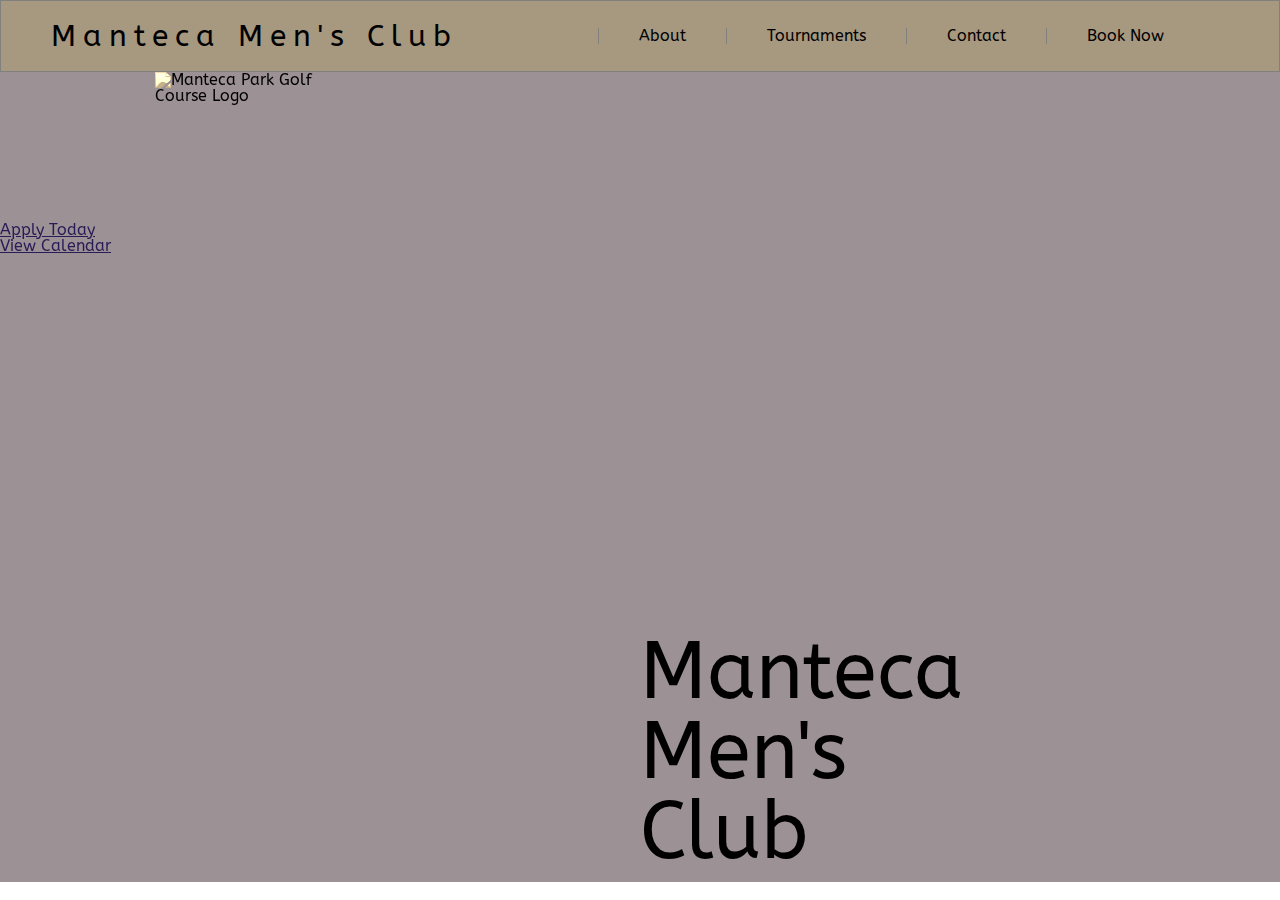
==== index.html @ b3fa992a "working on index page" ====
<!DOCTYPE html>
<html lang="en">
<head>
    <meta charset="UTF-8">
    <meta name="viewport" content="width=device-width, initial-scale=1.0">
    <meta http-equiv="X-UA-Compatible" content="ie=edge">
    <link rel="stylesheet" href="assets/css/reset.css">
    <link rel="stylesheet" href="assets/css/style.css">
    <link href="https://fonts.googleapis.com/css?family=ABeeZee&display=swap" rel="stylesheet">
    <title>Manteca Men's Club</title>
</head>
<body>


    <header>
        <div id="logo">
            Manteca Men's Club
        </div>

        <nav>
            <ul>
                <li>About</li>
                <li>Tournaments</li>
                <li>Contact</li>
                <li>Book Now</li>
            </ul>
        </nav>
    </header>

    <section class="showcase">
        
        <img src="https://images.squarespace-cdn.com/content/v1/59e7b637bce176fba03623e1/1508428281095-VPVWC7CA32F5PQ76CEP6/ke17ZwdGBToddI8pDm48kL6v71J6-YnkTCn3Im1i5OlZw-zPPgdn4jUwVcJE1ZvWEtT5uBSRWt4vQZAgTJucoTqqXjS3CfNDSuuf31e0tVFuhCGKtFm7LnVlW28pqADtX8U3Vqun5ahYwBTi9sElHW0nsU3dfn6w--du8-EjPUE/Golf-Logo_Green.png?format=300w" alt="Manteca Park Golf Course Logo">
        
        <h1>Manteca Men's Club</h1>

        <a href="#" class="button">Apply Today</a>
        <a href="#">View Calendar</a>
    
    </section>
    
</body>
</html>
---- assets/css/style.css ----
body {
    font-family: 'ABeeZee', sans-serif;
}

header {
    display: flex;
    width: 100%;
    height: 8vh;
    background-color: rgb(167, 152, 128);
    justify-content: space-between;
    align-items: center;
    box-sizing: border-box;
    border: 1px solid grey;
}

#logo {
    margin-left: 50px;
    flex-basis: 60%;
    font-size: 30px;
    letter-spacing: 7px;
} 


/* uses the image as logo */
/* #logo {
    height: 10vh;
    width: 120px;
}

#logo img {
    height: 100%;
    width: 100%;

} */

nav {
    margin-right: 75px;
    font-size: 16px;
    
    /* background-color: rgb(136, 77, 77); */
    
    flex-basis: 40%;
    
    

}

nav ul {
    /* background-color: lightgreen; */
    display: flex;
    justify-content: flex-end;
}


nav ul li {
    border-left: 1px solid grey;
    padding: 0px 40px;
    flex-shrink: 0;
    

}

/* nav ul li + li::before {
    content: " | ";
    height: 10vh;
    width: 10px;
    color: grey;
    padding: 0 5px;
} */

.showcase {
    position: relative;
    display: flex;
    flex-direction: column;
    /* justify-content: center; */
    background-image: url("https://www.swopememorialgolfcourse.com/images/slider-2.jpg");
    filter: sepia(50%);
    background-repeat: no-repeat;
    background-size: cover;
    background-position: center;
    
    height: 90vh;
}


.showcase h1 {
    /* text-align: center; */
    position: absolute; 
    bottom: 10px;
    left: 50%;
    right: 50%;

    font-size: 5em;
    color: black;
    z-index: 3;
}

.showcase img {
    width: 200px;
    height: 150px;
    margin-left: 155px;
    z-index: 3;
    filter: sepia();
}

.showcase::after {
    content: "";
    position: absolute;
    top:0;
    left:0;
    background-color: rgba(63, 24, 46, 0.5);
    width: 100%;
    height: 100%;
    z-index: 2;
}
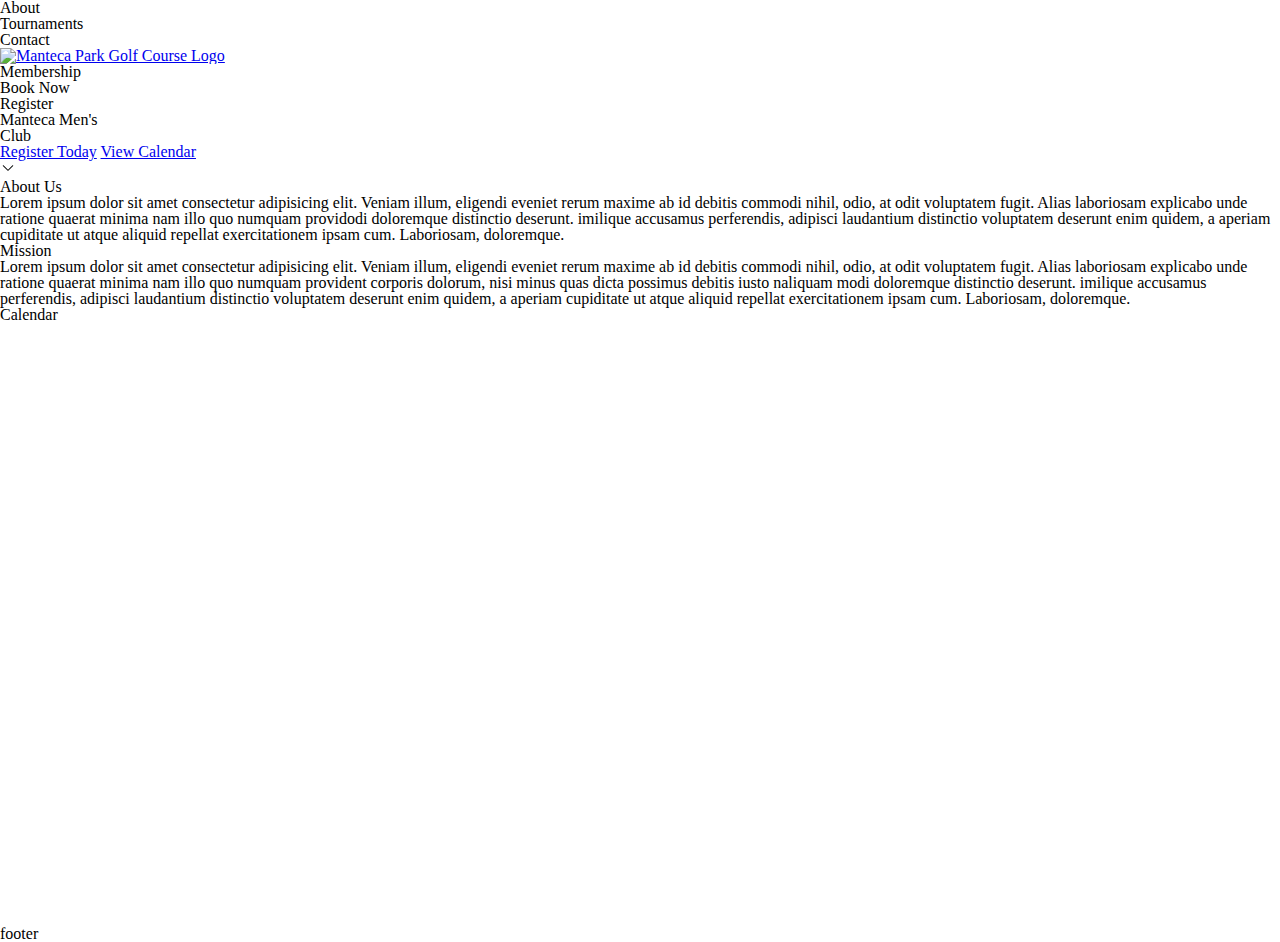
==== commit 54445871: "changed file names" ====
--- a/index.html
+++ b/index.html
@@ -4,39 +4,147 @@
     <meta charset="UTF-8">
     <meta name="viewport" content="width=device-width, initial-scale=1.0">
     <meta http-equiv="X-UA-Compatible" content="ie=edge">
+    <script src="https://ajax.googleapis.com/ajax/libs/jquery/3.4.1/jquery.min.js"></script>
     <link rel="stylesheet" href="assets/css/reset.css">
-    <link rel="stylesheet" href="assets/css/style.css">
+    <link rel="stylesheet" href="assets/css/style2.css">
     <link href="https://fonts.googleapis.com/css?family=ABeeZee&display=swap" rel="stylesheet">
+    <link href="https://fonts.googleapis.com/css?family=Cormorant+Infant&display=swap" rel="stylesheet">
     <title>Manteca Men's Club</title>
 </head>
 <body>
 
 
     <header>
-        <div id="logo">
-            Manteca Men's Club
-        </div>
-
+        
         <nav>
-            <ul>
+            <ul class="nav-list">
                 <li>About</li>
                 <li>Tournaments</li>
                 <li>Contact</li>
+                <li class="logo"><a href="#"><img src="https://images.squarespace-cdn.com/content/v1/59e7b637bce176fba03623e1/1508428281095-VPVWC7CA32F5PQ76CEP6/ke17ZwdGBToddI8pDm48kL6v71J6-YnkTCn3Im1i5OlZw-zPPgdn4jUwVcJE1ZvWEtT5uBSRWt4vQZAgTJucoTqqXjS3CfNDSuuf31e0tVFuhCGKtFm7LnVlW28pqADtX8U3Vqun5ahYwBTi9sElHW0nsU3dfn6w--du8-EjPUE/Golf-Logo_Green.png?format=300w" alt="Manteca Park Golf Course Logo"></a></li>
+                <li>Membership</li>
                 <li>Book Now</li>
+                <li>Register</li>
             </ul>
         </nav>
+            
     </header>
 
+
     <section class="showcase">
+        <!-- <img src="https://images.squarespace-cdn.com/content/v1/59e7b637bce176fba03623e1/1508428281095-VPVWC7CA32F5PQ76CEP6/ke17ZwdGBToddI8pDm48kL6v71J6-YnkTCn3Im1i5OlZw-zPPgdn4jUwVcJE1ZvWEtT5uBSRWt4vQZAgTJucoTqqXjS3CfNDSuuf31e0tVFuhCGKtFm7LnVlW28pqADtX8U3Vqun5ahYwBTi9sElHW0nsU3dfn6w--du8-EjPUE/Golf-Logo_Green.png?format=300w" alt="Manteca Park Golf Course Logo"> -->
         
-        <img src="https://images.squarespace-cdn.com/content/v1/59e7b637bce176fba03623e1/1508428281095-VPVWC7CA32F5PQ76CEP6/ke17ZwdGBToddI8pDm48kL6v71J6-YnkTCn3Im1i5OlZw-zPPgdn4jUwVcJE1ZvWEtT5uBSRWt4vQZAgTJucoTqqXjS3CfNDSuuf31e0tVFuhCGKtFm7LnVlW28pqADtX8U3Vqun5ahYwBTi9sElHW0nsU3dfn6w--du8-EjPUE/Golf-Logo_Green.png?format=300w" alt="Manteca Park Golf Course Logo">
+        <h1>Manteca Men's <br> Club </h1>
         
-        <h1>Manteca Men's Club</h1>
-
-        <a href="#" class="button">Apply Today</a>
-        <a href="#">View Calendar</a>
+        <div class="showcase-links">
+            <a href="#" class="button">Register Today</a>
+            <a href="#" class="button">View Calendar</a>
+        </div>        
+            
+        
+        <a href="#info" class="down"><img src="assets/images/chevron-down.svg" alt=""></a>
+        
     
     </section>
     
+    <a name="info"></a>
+    <section id="info">
+
+      <!-- one child -->
+      <div class="block">
+
+        <div class="block-image">
+            <!-- <img src="assets/images/ocean.png" alt="lantern"> -->
+        </div>
+    
+        <div class="block-text">
+          <h2>About Us</h2>
+          <p>Lorem ipsum dolor sit amet consectetur adipisicing elit. Veniam illum, 
+          eligendi eveniet rerum maxime ab id debitis commodi nihil, odio, at odit 
+          voluptatem fugit. Alias laboriosam explicabo unde ratione quaerat minima nam 
+          illo quo numquam providodi doloremque distinctio deserunt.
+          imilique accusamus perferendis, adipisci laudantium distinctio voluptatem deserunt 
+          enim quidem, a aperiam cupiditate ut atque aliquid repellat exercitationem ipsam cum. 
+          Laboriosam, doloremque.</p>
+        </div>
+      </div>
+
+      <!-- second child -->
+      <div class="block">
+        <div class="block-image">
+          <!-- <img src="assets/images/ocean.png" alt="lantern"> -->
+        </div>
+        
+        <div class="block-text">
+          <h2>Mission</h2>
+          <p>Lorem ipsum dolor sit amet consectetur adipisicing elit. Veniam illum, 
+          eligendi eveniet rerum maxime ab id debitis commodi nihil, odio, at odit 
+          voluptatem fugit. Alias laboriosam explicabo unde ratione quaerat minima nam 
+          illo quo numquam provident corporis dolorum, nisi minus quas dicta possimus 
+          debitis iusto naliquam modi doloremque distinctio deserunt.
+          imilique accusamus perferendis, adipisci laudantium distinctio voluptatem deserunt 
+          enim quidem, a aperiam cupiditate ut atque aliquid repellat exercitationem ipsam cum. 
+          Laboriosam, doloremque.</p>
+        </div>
+      </div>
+    </section>
+
+
+    <div class="wrapper">
+    <section id="calendar">
+
+      <h4>Calendar</h4>
+      <div class="responsiveCal">
+        <iframe src="https://calendar.google.com/calendar/embed?height=600&amp;wkst=1&amp;bgcolor=%23ffffff&amp;ctz=America%2FLos_Angeles&amp;showTitle=0&amp;showNav=1&amp;showCalendars=1&amp;showTz=0&amp;showTabs=0&amp;showDate=1&amp;showPrint=0&amp;src=ZGV2LnRlc3Q1NTg4QGdtYWlsLmNvbQ&amp;color=%23182C57" style="border-width:0" width="800" height="600" frameborder="0" scrolling="no"></iframe>      </div>
+      
+      
+    </section>
+    </div>
+
+    <footer>
+      footer
+    </footer>
+
+<!-- jquery script for smooth scrolling fromm css-tricks
+    https://css-tricks.com/snippets/jquery/smooth-scrolling/  -->
+<script>
+    $('a[href*="#"]')
+    // Remove links that don't actually link to anything
+    .not('[href="#"]')
+    .not('[href="#0"]')
+    .click(function(event) {
+    // On-page links
+    if (
+      location.pathname.replace(/^\//, '') == this.pathname.replace(/^\//, '') 
+      && 
+      location.hostname == this.hostname
+    ) {
+      // Figure out element to scroll to
+      var target = $(this.hash);
+      target = target.length ? target : $('[name=' + this.hash.slice(1) + ']');
+      // Does a scroll target exist?
+      if (target.length) {
+        // Only prevent default if animation is actually gonna happen
+        event.preventDefault();
+        $('html, body').animate({
+          scrollTop: target.offset().top
+        }, 1000, function() {
+          // Callback after animation
+          // Must change focus!
+          var $target = $(target);
+          $target.focus();
+          if ($target.is(":focus")) { // Checking if the target was focused
+            return false;
+          } else {
+            $target.attr('tabindex','-1'); // Adding tabindex for elements not focusable
+            $target.focus(); // Set focus again
+          };
+        });
+      }
+    }
+  });
+    
+    </script>
+    
 </body>
 </html>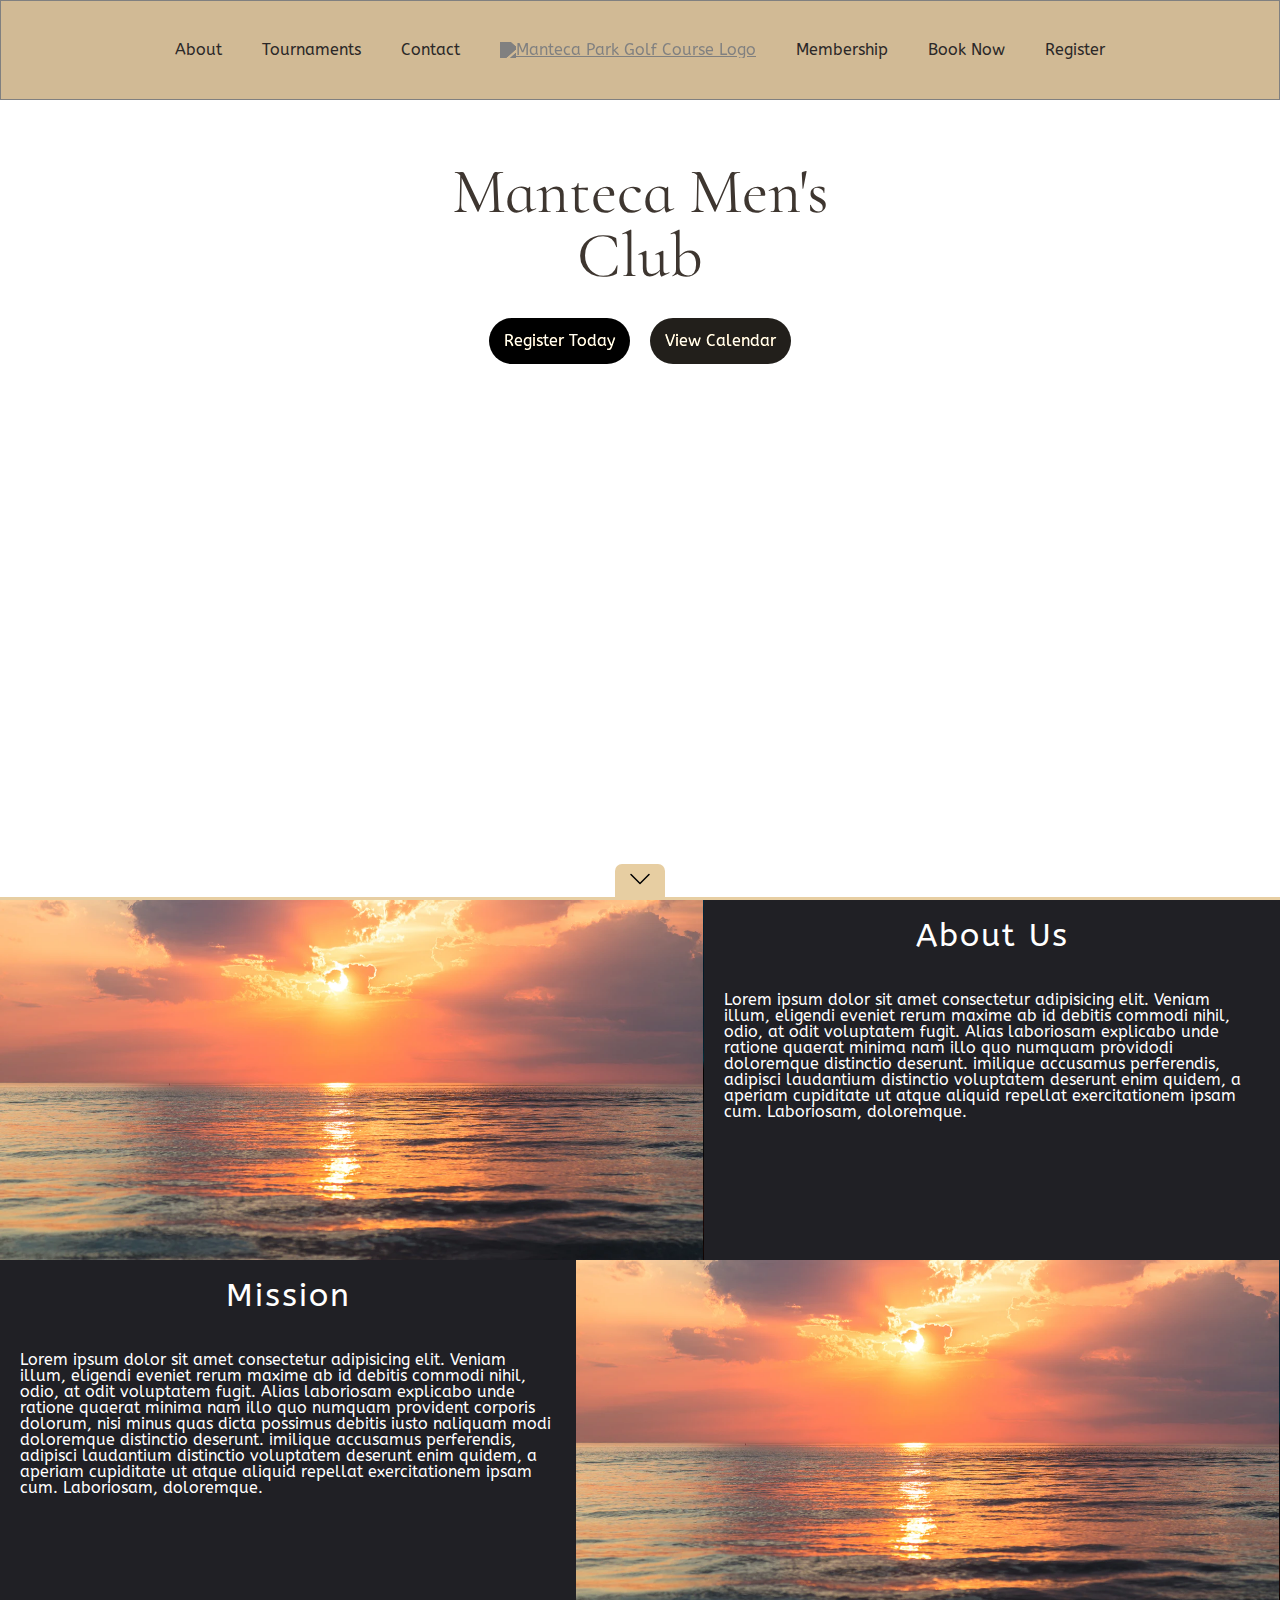
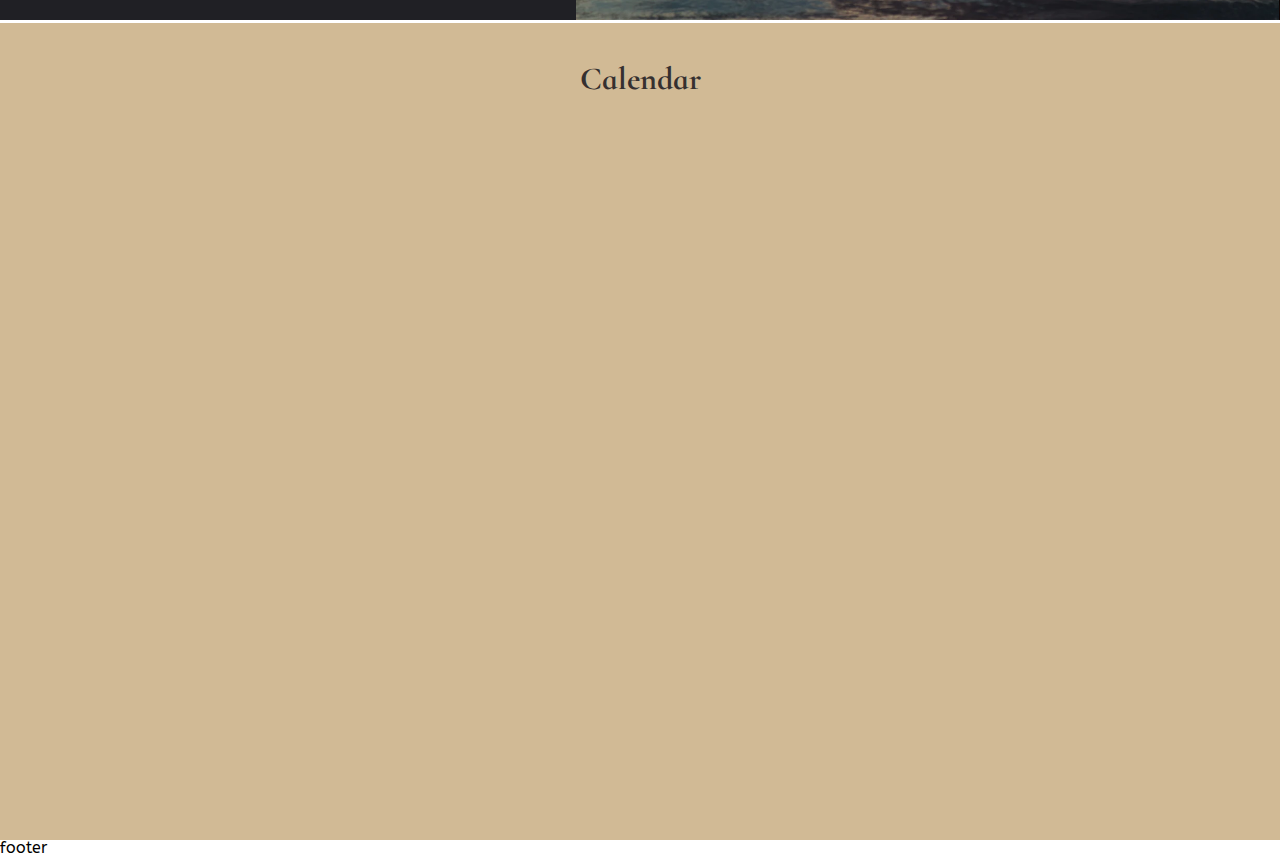
==== commit 57206abd: "changed file names" ====
--- a/index.html
+++ b/index.html
@@ -6,7 +6,7 @@
     <meta http-equiv="X-UA-Compatible" content="ie=edge">
     <script src="https://ajax.googleapis.com/ajax/libs/jquery/3.4.1/jquery.min.js"></script>
     <link rel="stylesheet" href="assets/css/reset.css">
-    <link rel="stylesheet" href="assets/css/style2.css">
+    <link rel="stylesheet" href="assets/css/style.css">
     <link href="https://fonts.googleapis.com/css?family=ABeeZee&display=swap" rel="stylesheet">
     <link href="https://fonts.googleapis.com/css?family=Cormorant+Infant&display=swap" rel="stylesheet">
     <title>Manteca Men's Club</title>
--- a/assets/css/style.css
+++ b/assets/css/style.css
@@ -0,0 +1,240 @@
+/* *{
+    box-sizing:  border-box;
+} */
+html {
+    height: 100%;
+}
+
+body {
+    min-height: 100%;
+    height: 200vh;
+    font-family: 'ABeeZee', sans-serif;
+
+}
+
+header {
+    display: flex;
+    max-width: 100%;
+    height: 100px;
+    background-color: rgb(209, 186, 149);
+    justify-content: space-between;
+    align-items: center;
+    box-sizing: border-box;
+    border: 1px solid grey;
+    justify-content: center;
+    color: rgb(43, 40, 40);
+    overflow: hidden;
+}
+
+
+nav {
+    flex-basis: 100%;
+}
+
+.nav-list {
+    display: flex;
+    justify-content: center;
+    align-items: center;
+}
+
+.nav-list > li {
+    padding: 0px 20px;
+}
+
+.nav-list img {
+
+    height: 90px;
+    width: 140px;
+    filter: contrast(0%);
+}
+
+
+/* Main showcase with image */
+.showcase {
+    display: flex;
+    flex-direction: column;
+    align-items: center;
+    justify-content: flex-start;
+    /* padding: 1px; */
+    height: calc(100vh - 103px);
+    width: 100%;
+    background-image: url("https://www.swopememorialgolfcourse.com/images/slider-2.jpg");
+    filter: sepia(50%);
+    background-repeat: no-repeat;
+    background-size: cover;
+    background-position: center center;
+    border-bottom: 3px solid rgb(209, 186, 149);
+    
+    /* object-fit: scale-down; */
+    
+}
+
+
+.showcase h1 {
+    font-family: 'Cormorant Infant', serif;
+    margin-top: 40px;
+    text-align: center;
+    font-size: 4em;
+    color: rgb(56, 48, 48);
+    z-index: 3;
+    padding: 20px;
+}
+
+.showcase-links {
+    display: flex;
+    justify-content: space-between;
+    width: 300
+    
+}
+
+.showcase-links a {
+    padding: 15px;
+    background-color: blue;
+    border-radius: 300px;
+    margin: 10px;
+    text-decoration: none;
+    color: brown;
+}
+
+.showcase-links a:nth-child(1) {
+    color: white;
+    background-color: black;
+}
+
+.showcase-links a:nth-child(2) {
+    color: white;
+    background-color: rgb(29, 28, 28);
+}
+
+.showcase a.down  {
+    /* width: 50px; */
+    margin-top: auto;
+    background-color: rgb(209, 186, 149); 
+    border-top-left-radius: 7px;
+    border-top-right-radius: 7px;
+}
+
+.showcase a.down img {
+    filter: saturate(100%);
+    width: 50px;
+    height: 30px;
+}
+
+.showcase a.down img:hover {
+    filter: contrast(0%);
+}
+
+.showcase a.down img:click {
+    filter: contrast(0%);
+}
+
+/* section about etc */
+#info .block {
+    /* display: flex;  when screen is 890px  */
+}
+
+#info .block .block-image {
+    flex-basis: 55%;
+    background-image: url('../images/ocean.png');
+    background-position: center;
+    background-size: cover;
+
+}
+
+#info {
+    border-bottom: 3px solid white;
+}
+
+#info .block .block-text {
+    flex-basis: 45%;
+    color: white;
+    background-color: #202025;
+    overflow: hidden;
+    min-height: 40vh;
+
+}
+
+#info .block .block-text h2{
+    text-align: center;
+    margin: 20px;
+    font-size: 2em;
+    letter-spacing: 2px;
+}
+
+#info .block .block-text p{
+    padding: 20px;
+}
+
+
+/* selects every .block that is the 2nd child of its parent */
+.block:nth-child(2) .block-text {
+    order: 1;
+}
+
+.block:nth-child(2) .block-image {
+    order: 2;
+}
+
+.wrapper {
+    
+    padding-top: 40px;
+    background-color: #D1BA95;
+    color: rgb(53, 48, 48)
+}
+
+#calendar {
+    margin: auto;
+    max-width: 960px;
+    text-align: center;
+
+}
+
+#calendar h4 {
+    font-weight: bolder;
+    font-size: 2em;
+    margin-bottom: 25px;
+    font-family: 'Cormorant Infant', serif;
+}
+
+.responsiveCal {
+    position: relative; padding-bottom: 75%; height: 0; overflow: hidden;
+}
+
+.responsiveCal iframe {
+    position: absolute; top:0; left: 0; width: 100%; height: 100%;
+    box-sizing: border-box;
+    padding: 10px;
+}
+
+@media only screen and (min-width: 768px) {
+    /* section about etc */
+    #info .block {
+        display: flex;
+        /* height: 50vh; */
+    }
+}
+
+@media only screen and (max-width: 768px) {
+    /* section about etc */
+    #info .block .block-image {
+        background-position: center;
+        height: 30vh;
+    }
+
+    #info .block .block-text {
+        background-position: center;
+        min-height: 25vh;
+    }
+}
+
+
+/* .showcase::after {
+    content: "";
+    position: absolute;
+    top:0;
+    left:0;
+    background-color: rgba(63, 24, 46, 0.1);
+    width: 100%;
+    height: 100%;
+    z-index: 2;
+}  */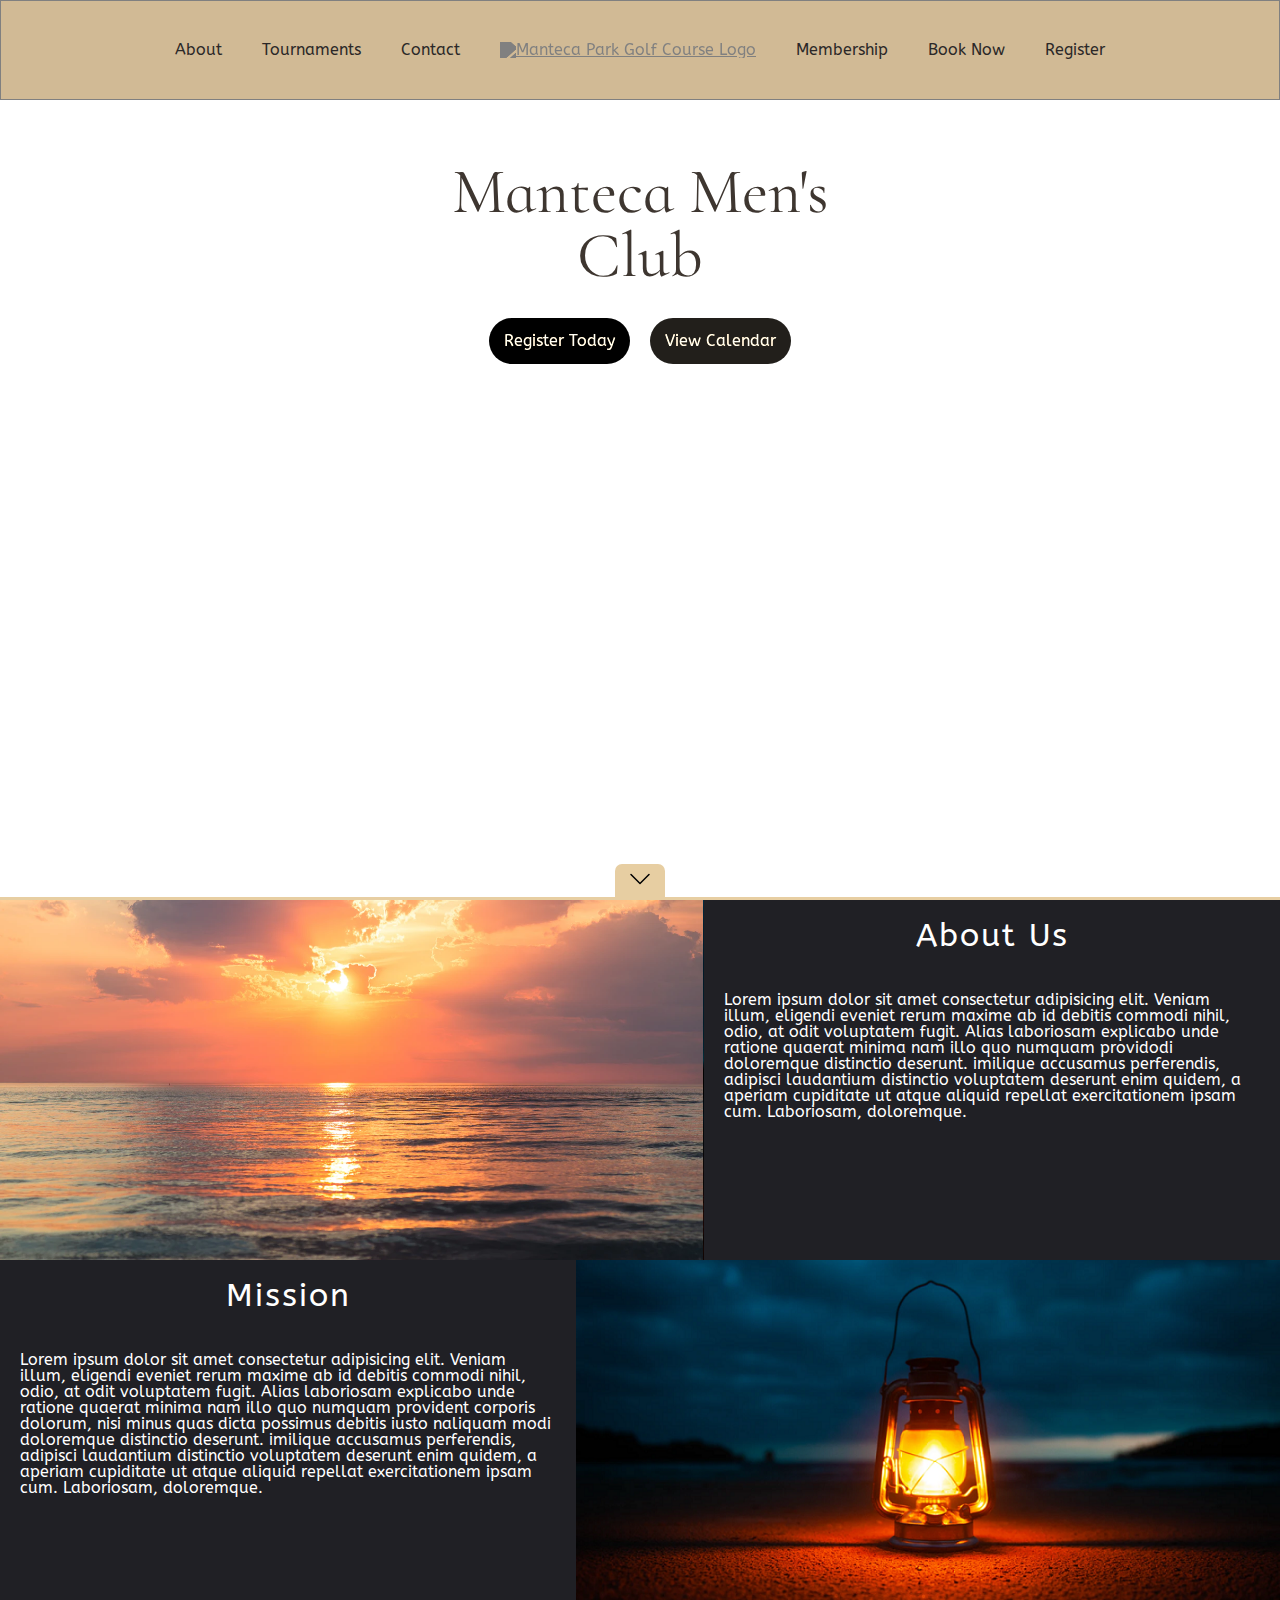
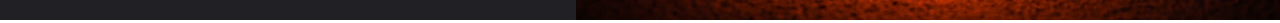
==== commit 387fad43: "removed calendar and changed second picture in info section in index.html" ====
--- a/index.html
+++ b/index.html
@@ -89,21 +89,19 @@
       </div>
     </section>
 
-
+<!-- 
     <div class="wrapper">
     <section id="calendar">
 
       <h4>Calendar</h4>
       <div class="responsiveCal">
-        <iframe src="https://calendar.google.com/calendar/embed?height=600&amp;wkst=1&amp;bgcolor=%23ffffff&amp;ctz=America%2FLos_Angeles&amp;showTitle=0&amp;showNav=1&amp;showCalendars=1&amp;showTz=0&amp;showTabs=0&amp;showDate=1&amp;showPrint=0&amp;src=ZGV2LnRlc3Q1NTg4QGdtYWlsLmNvbQ&amp;color=%23182C57" style="border-width:0" width="800" height="600" frameborder="0" scrolling="no"></iframe>      </div>
-      
       
     </section>
-    </div>
+    </div> -->
 
-    <footer>
+    <!-- <footer>
       footer
-    </footer>
+    </footer> -->
 
 <!-- jquery script for smooth scrolling fromm css-tricks
     https://css-tricks.com/snippets/jquery/smooth-scrolling/  -->
--- a/assets/css/style.css
+++ b/assets/css/style.css
@@ -7,7 +7,7 @@
 
 body {
     min-height: 100%;
-    height: 200vh;
+    /* height: 200vh; */
     font-family: 'ABeeZee', sans-serif;
 
 }
@@ -141,6 +141,11 @@
 
 }
 
+/* select the second image */
+#info .block:nth-child(2) .block-image {
+    background-image: url(../images/lantern.png)
+}
+
 #info {
     border-bottom: 3px solid white;
 }
@@ -206,15 +211,20 @@
     padding: 10px;
 }
 
-@media only screen and (min-width: 768px) {
+@media only screen and (min-width: 767px) {
     /* section about etc */
     #info .block {
         display: flex;
-        /* height: 50vh; */
-    }
-}
-
-@media only screen and (max-width: 768px) {
+        height: 40vh;
+    }
+
+    #info .block .block-text {
+        background-position: center;
+        min-height: 25vh;
+    }
+}
+
+@media only screen and (max-width: 767px) {
     /* section about etc */
     #info .block .block-image {
         background-position: center;
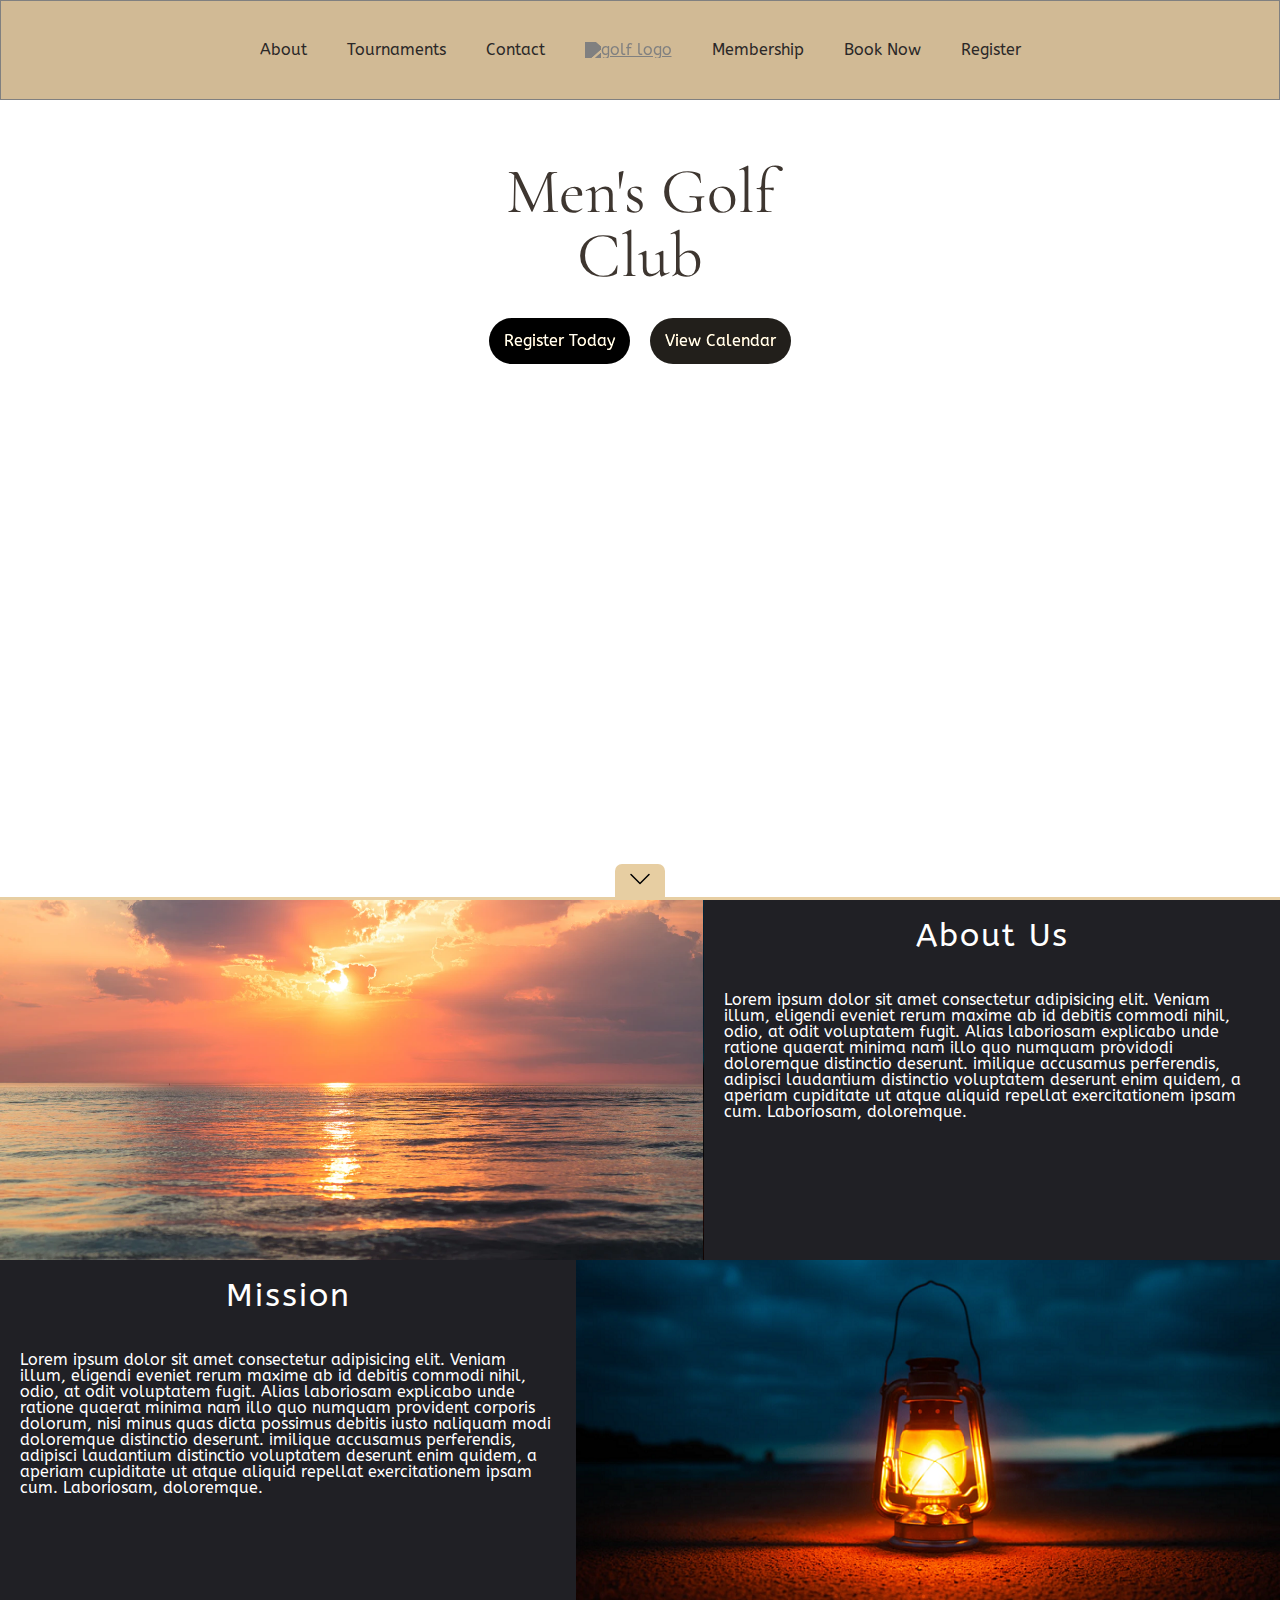
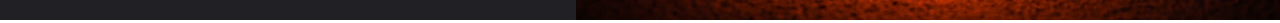
==== commit 5c4c3b62: "changed title" ====
--- a/index.html
+++ b/index.html
@@ -21,7 +21,7 @@
                 <li>About</li>
                 <li>Tournaments</li>
                 <li>Contact</li>
-                <li class="logo"><a href="#"><img src="https://images.squarespace-cdn.com/content/v1/59e7b637bce176fba03623e1/1508428281095-VPVWC7CA32F5PQ76CEP6/ke17ZwdGBToddI8pDm48kL6v71J6-YnkTCn3Im1i5OlZw-zPPgdn4jUwVcJE1ZvWEtT5uBSRWt4vQZAgTJucoTqqXjS3CfNDSuuf31e0tVFuhCGKtFm7LnVlW28pqADtX8U3Vqun5ahYwBTi9sElHW0nsU3dfn6w--du8-EjPUE/Golf-Logo_Green.png?format=300w" alt="Manteca Park Golf Course Logo"></a></li>
+                <li class="logo"><a href="#"><img src="https://images.squarespace-cdn.com/content/v1/59e7b637bce176fba03623e1/1508428281095-VPVWC7CA32F5PQ76CEP6/ke17ZwdGBToddI8pDm48kL6v71J6-YnkTCn3Im1i5OlZw-zPPgdn4jUwVcJE1ZvWEtT5uBSRWt4vQZAgTJucoTqqXjS3CfNDSuuf31e0tVFuhCGKtFm7LnVlW28pqADtX8U3Vqun5ahYwBTi9sElHW0nsU3dfn6w--du8-EjPUE/Golf-Logo_Green.png?format=300w" alt="golf logo"></a></li>
                 <li>Membership</li>
                 <li>Book Now</li>
                 <li>Register</li>
@@ -32,9 +32,7 @@
 
 
     <section class="showcase">
-        <!-- <img src="https://images.squarespace-cdn.com/content/v1/59e7b637bce176fba03623e1/1508428281095-VPVWC7CA32F5PQ76CEP6/ke17ZwdGBToddI8pDm48kL6v71J6-YnkTCn3Im1i5OlZw-zPPgdn4jUwVcJE1ZvWEtT5uBSRWt4vQZAgTJucoTqqXjS3CfNDSuuf31e0tVFuhCGKtFm7LnVlW28pqADtX8U3Vqun5ahYwBTi9sElHW0nsU3dfn6w--du8-EjPUE/Golf-Logo_Green.png?format=300w" alt="Manteca Park Golf Course Logo"> -->
-        
-        <h1>Manteca Men's <br> Club </h1>
+        <h1>Men's Golf <br> Club </h1>
         
         <div class="showcase-links">
             <a href="#" class="button">Register Today</a>
